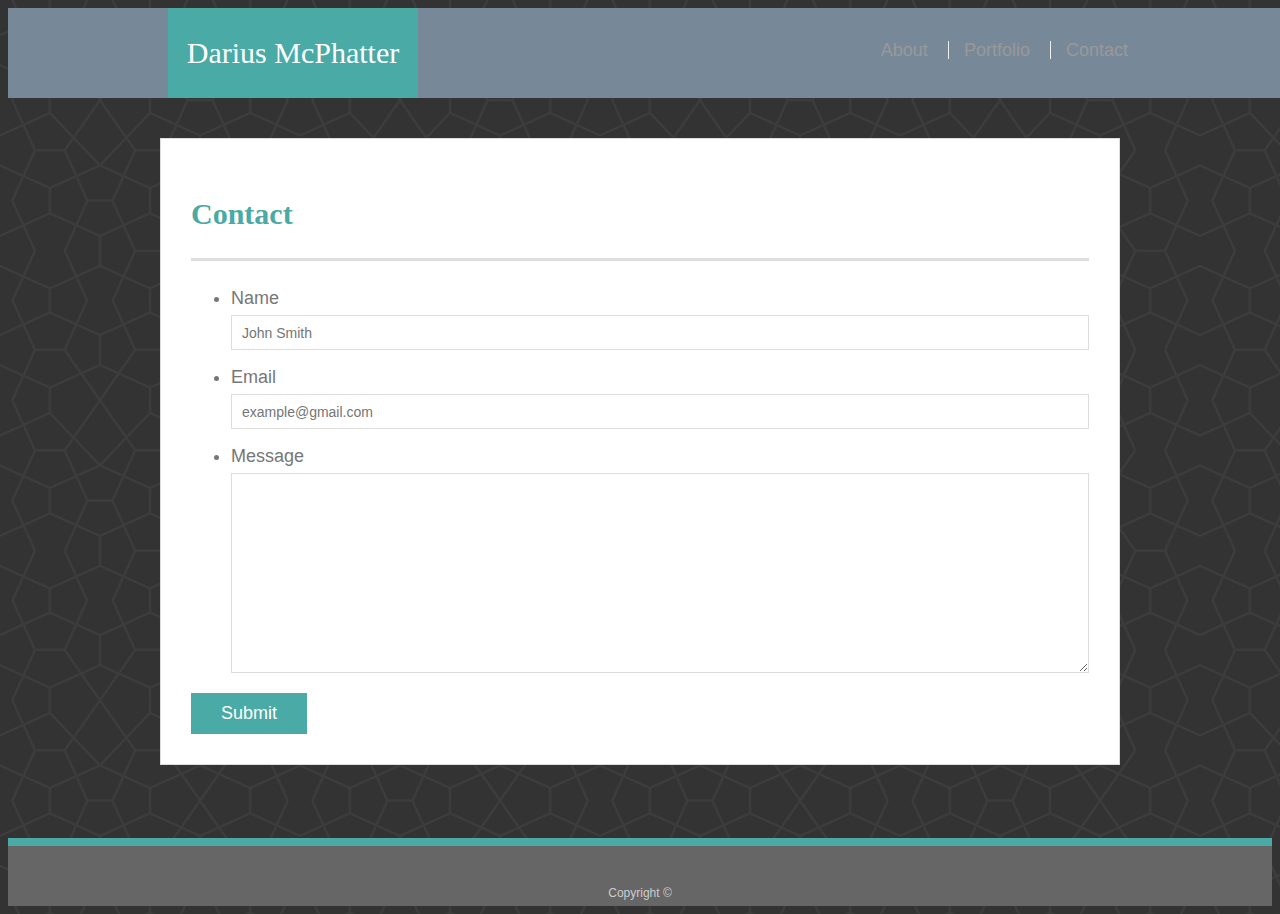
==== contact.html @ b1339e24 "assignment submit" ====
<!doctype html>
<html lang="en-us">

<head>
  <meta charset="UTF-8">
  <title>Contact | Darius McPhatter</title>
  <link rel="stylesheet" type="text/css" href="assets/css/style.css">
</head>

<body>

  <header id="masthead">
    <div class="container">
      <a href="index.html" id="logo">Darius McPhatter</a>
      <nav>
        <a href="index.html">About</a>
        <a href="portfolio.html">Portfolio</a>
        <a href="contact.html">Contact</a>
      </nav>
    </div>
  </header>

  <div id="main-container" class="container">
    <section class="main-section">
      <h1>Contact</h1>

      <form id="contact-form">
        <ul>
          <li>
            <label for="name">Name</label>
            <input type="text" id="name" name="name" placeholder="John Smith" required="required">
          </li>
          <li>
            <label for="email">Email</label>
            <input type="email" id="email" name="email" placeholder="example@gmail.com" required="required">
          </li>
          <li>
            <label for="message">Message</label>
            <textarea id="message" name="message" required="required"></textarea>
          </li>
        </ul>
        <input type="submit">
      </form>

    </section>

  </div>

  <footer>
    <div class="container">
      Copyright &copy; 
    </div>
  </footer>
</body>

</html>
---- assets/css/style.css ----
body {
    font-family: Arial, Helvetica, sans-serif;
    font-size: 18px;
    line-height: 34px;
    color: #777777;
    background: url("../images/congruent_outline/congruent_outline.png");
    /* border:2px #dddddd; */
    /* margin: 45px 400px 100px 300px; */
    /* width: 960px; */
    /* text-align: center; */
    
    
}

* {
    box-sizing: border-box;
}
    /* general */
.container {
    width: 100%;
    max-width: 960px;
    margin: 0 auto;
    clear: both;
}

h1,
h2,
h3,
p {
    margin-bottom: 20px;

}

p:last-child {
    margin-bottom: 0;
}

h1,
h2,
h3 {
    font-family: Georgia, 'Times New Roman', Times, serif;
    font-weight: 700;
    color: #4aaaa5;
}

h1 {
    padding-bottom: 20px;
    font-size: 30px;
    line-height: 49px;
    border-bottom: 3px solid#dddddd;
}

h2,
h3 {
    font-size: 22px;
}
    /* header */

#masthead{
    position: fixed;
    z-index: 99;
    width: 100%;    
    margin: 0 0 30px;
    overflow: auto;
    color: #ffffff;
    background: lightslategrey;
    border-bottom: #cccccc;
}

#logo {
    float: left;
    width: 250px;
    height: 90px;
    font-family: Georgia, 'Times New Roman', Times, serif;
    font-size: 30px;
    line-height: 90px;
    color: #ffffff;
    text-align: center;
    text-decoration: none;
    background: #4aaaa5;
}

nav {
    float: right;
    margin-top: 25px;
}

nav a {
    display: inline-block;
    padding-left: 15px;
    margin-left: 15px;
    line-height: 18px;
    color: #999999;
    text-decoration: none;
    border-left: 1px solid #efefef;
}

nav a:first-child {
    border-left: 0 none;
}

/* footer */

footer {
    padding: 30px;
    clear: both;
    font-size: 12px;
    color: #ffffff;
    color: #cccccc;
    text-align: center;
    background: #666666;
    border-top: 8px solid #4aaaa5;
    height: 50px;
}

h3, h2 {
    padding-bottom: 20px;
    margin-bottom: 15px;
    line-height: 22px;
    border-bottom: 2px solid #eeee;
}
    /* main */
#main-container {
    padding-top: 130px;
    min-height: calc(100vh - 70px);
}

.main-section {
    float: left;
    width: 100%;
    max-width: 960px;
    padding: 30px;
    margin: 0 0 40px;
    background: #ffffff;
    border: 1px solid #dddddd;
}

    /* portfolio page */

.work {
    position: relative;
    float: left;
    width: 274px;
    margin: 20px 0 25px;
    overflow: auto;
}

.work:nth-last-child(even) {
    margin-right: 40px;
}

.work img {
    width: 100%;
    border: 0 none;
    opacity: 0.8;
}

.work h3 {
    position: absolute;
    bottom: 20px;
    width: 100%;
    padding: 15px;
    margin-bottom: 0;
    font-weight: 300;
    line-height: 30px;
    color: #ffffff;
    text-align: center;
    background: #4aaaa5;
    border-bottom: 0;
}

.auth-image {
    float: left;
    width: 200px;
    height: auto;
    margin-top: 10px;
    margin-right: 25px;
    transform: rotate(90deg);
}

    /* contact page */

#contact-form ul {
    margin-bottom: 20px;
}
#contact-form li {
    margin-bottom: 10px;
  }
  
  label,
  input[type=text],
  input[type=email],
  textarea {
    display: block;
    width: 100%;
  }
  
  input[type=text],
  input[type=email],
  textarea {
    height: 35px;
    padding: 0 10px;
    font-size: 14px;
    border: 1px solid #dddddd;
  }
  
  textarea {
    height: 200px;
  }
  
  input[type=submit] {
    padding: 10px 30px;
    font-size: 18px;
    color: #ffffff;
    cursor: pointer;
    background: #4aaaa5;
    border: 0 none;
  }

/* header {
    background:#4aaaa5;
    border-color: #cccccc;
    border-style: solid;
    padding: 10px;
    margin: 15px 600px 0px 200px;
    height: 60px;
    text-align: center;
}

h1 {
    float: left;
    font-family: Georgia, 'Times New Roman', Times, serif;
    font-size: 20px;
    margin: 10px 600px 0px 200px;
}

.list {
    color: #777777;
    background-color: #ffffff;
    float: right;
    float: inline;
}

li {
    float: left;
    margin-right: 20px;
    list-style: none;
}

ul {
    float: right;
    margin-right: 20px;

}

h2 {
    color: aqua;
    font-family: Georgia, 'Times New Roman', Times, serif;
    font-size: 20px;
    text-align: left;
}

div {
    align-content: center;
    margin: 50px 230px 100px 230px;
    background-image: url(/Basic-Portfolio/assets/images/congruent_outline/congruent_outline.png);
}

p {
    border: #178f31;
    border: 40px 20px 20px 20px;
    border-width: 10px;
    padding: 20px;
    margin: 30px;

} */
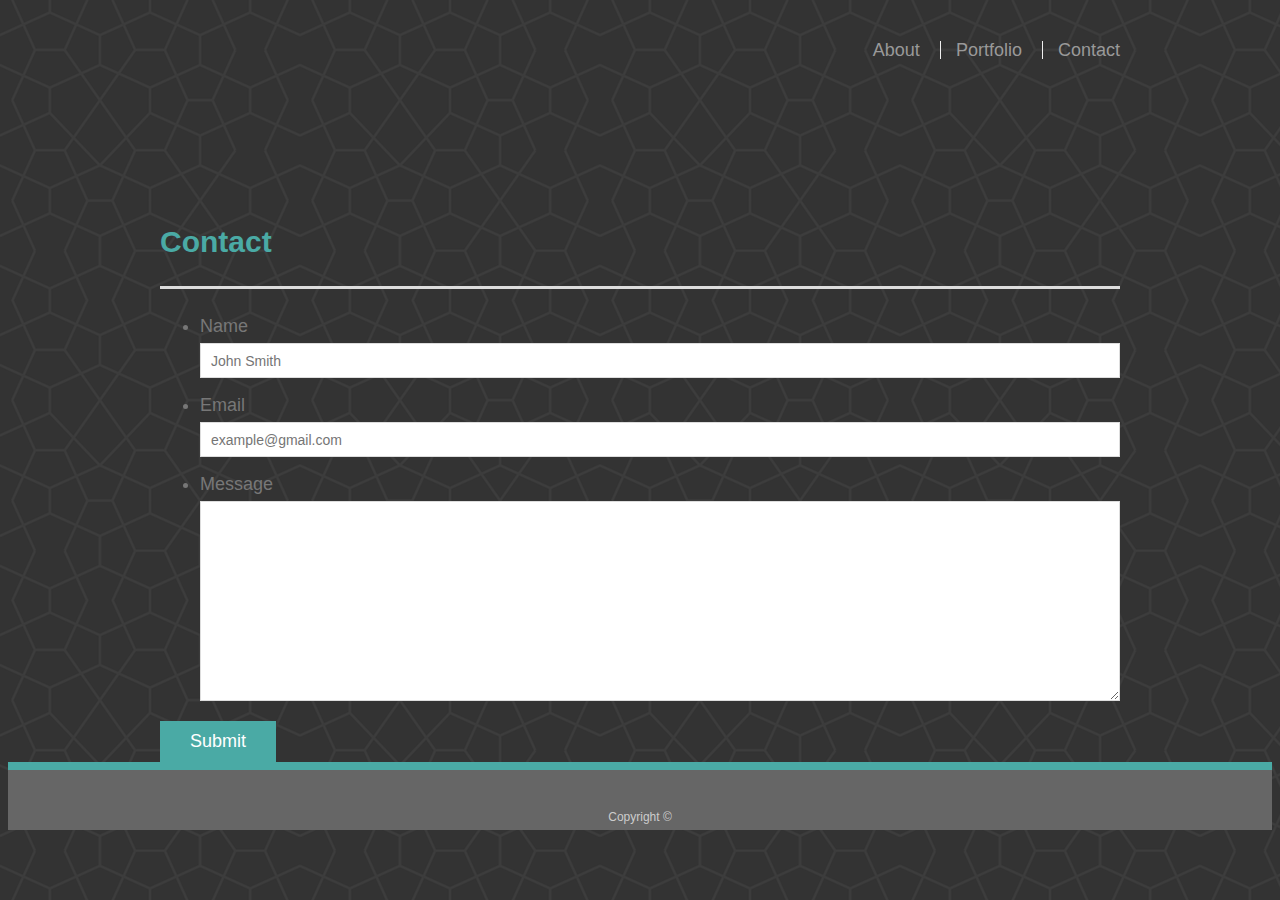
==== commit 2c5be3c9: "added a logo for brand and removed old default logos" ====
--- a/contact.html
+++ b/contact.html
@@ -11,7 +11,7 @@
 
   <header id="masthead">
     <div class="container">
-      <a href="index.html" id="logo">Darius McPhatter</a>
+      <!-- <a href="index.html" id="logo">Darius McPhatter</a> -->
       <nav>
         <a href="index.html">About</a>
         <a href="portfolio.html">Portfolio</a>
--- a/assets/css/style.css
+++ b/assets/css/style.css
@@ -1,277 +1,349 @@
 body {
-    font-family: Arial, Helvetica, sans-serif;
-    font-size: 18px;
-    line-height: 34px;
-    color: #777777;
-    background: url("../images/congruent_outline/congruent_outline.png");
-    /* border:2px #dddddd; */
-    /* margin: 45px 400px 100px 300px; */
-    /* width: 960px; */
-    /* text-align: center; */
-    
-    
+  font-family: Arial, Helvetica, sans-serif;
+  font-size: 18px;
+  line-height: 34px;
+  color: #777777;
+  background: url("../images/congruent_outline/congruent_outline.png");
+  /* border:2px #dddddd; */
+  /* margin: 45px 400px 100px 300px; */
+  /* width: 960px; */
+  /* text-align: center; */
 }
 
 * {
-    box-sizing: border-box;
-}
-    /* general */
+  box-sizing: border-box;
+}
+
+/* general */
 .container {
-    width: 100%;
-    max-width: 960px;
-    margin: 0 auto;
-    clear: both;
-}
-
-h1,
-h2,
-h3,
-p {
-    margin-bottom: 20px;
-
+  width: 100%;
+  max-width: 960px;
+  margin: 0 auto;
+  clear: both;
+}
+
+#logos{
+width: 250px;
+height: 250px;
+}
+
+#zero-box{
+padding-top: 15%;
+margin-left: 30%;
+margin-right: 25%;
+}
+
+#second-box{
+  margin-top: 5%;
+}
+
+#second-box, #third-box, #fourth-box {
+  height: 350px;
+  width: 100%;
+  background: beige;
+  border-top: lightgrey dashed 8px;
+  border-bottom: lightgrey dashed 8px;
+  margin-bottom: 4%;
+  text-align: center;
+}
+#css{
+  width: 175px;
+  height: 175px;
+  margin-left: 2%;
+  margin-right: 5%;
+}
+
+#jquery{
+  width: 260px;
+  height: 175px;
+  margin-left: 5%;
+  margin-right: 5%;
+}
+#html, #js{
+  width: 150px;
+  height: 150px;
+  margin-left: 5%;
+  margin-right: 5%;
 }
 
 p:last-child {
-    margin-bottom: 0;
+  margin-bottom: 0;
 }
 
 h1,
 h2,
 h3 {
-    font-family: Georgia, 'Times New Roman', Times, serif;
-    font-weight: 700;
-    color: #4aaaa5;
+  font-family: Arial, Helvetica, sans-serif;
+  font-weight: 700;
+  color: #4aaaa5;
 }
 
 h1 {
-    padding-bottom: 20px;
-    font-size: 30px;
-    line-height: 49px;
-    border-bottom: 3px solid#dddddd;
+  padding-bottom: 20px;
+  font-size: 30px;
+  line-height: 49px;
+  border-bottom: 3px solid#dddddd;
 }
 
 h2,
 h3 {
-    font-size: 22px;
-}
-    /* header */
-
-#masthead{
-    position: fixed;
-    z-index: 99;
-    width: 100%;    
-    margin: 0 0 30px;
-    overflow: auto;
-    color: #ffffff;
-    background: lightslategrey;
-    border-bottom: #cccccc;
-}
+  font-size: 22px;
+}
+
+/* header */
+
+/* #masthead {
+  position: fixed;
+  z-index: 99;
+  width: 100%;
+  margin: 0 0 30px;
+  overflow: auto;
+  color: #ffffff;
+  background: lightslategrey;
+  opacity: .35;
+  border-bottom: #cccccc;
+} */
 
 #logo {
-    float: left;
-    width: 250px;
-    height: 90px;
-    font-family: Georgia, 'Times New Roman', Times, serif;
-    font-size: 30px;
-    line-height: 90px;
-    color: #ffffff;
+  float: left;
+  width: 250px;
+  height: 90px;
+  font-family: Arial, Helvetica, sans-serif;
+  font-size: 30px;
+  line-height: 90px;
+  color: #ffffff;
+  text-align: center;
+  text-decoration: none;
+  background: #4aaaa5;
+}
+
+nav {
+  float: right;
+  margin-top: 25px;
+}
+
+nav a {
+  display: inline-block;
+  padding-left: 15px;
+  margin-left: 15px;
+  line-height: 18px;
+  color: #999999;
+  text-decoration: none;
+  border-left: 1px solid #efefef;
+}
+
+nav a:first-child {
+  border-left: 0 none;
+}
+
+/* footer */
+
+footer {
+  padding: 30px;
+  clear: both;
+  font-size: 12px;
+  color: #ffffff;
+  color: #cccccc;
+  text-align: center;
+  background: #666666;
+  border-top: 8px solid #4aaaa5;
+  height: 50px;
+  /* width: 100%; */
+}
+
+/* main */
+#main-container {
+  padding-top: 130px;
+
+}
+
+/* portfolio page */
+
+.work {
+  position: relative;
+  float: left;
+  width: 274px;
+  margin: 20px 2% 20px 2%;
+  /* overflow: auto; */
+}
+
+.work img {
+  width: 100%;
+  border: 0;
+  opacity: 0.8;
+}
+
+.work h3 {
+  position: absolute;
+  bottom: 10px;
+  width: 100%;
+  padding: 5px;
+  margin-bottom: 0;
+  font-weight: 300;
+  line-height: 30px;
+  color: #ffffff;
+  text-align: center;
+  background: #4aaaa5;
+  
+}
+
+.auth-image {
+  float: left;
+  width: 200px;
+  height: auto;
+  margin-top: 10px;
+  margin-right: 25px;
+  transform: rotate(90deg);
+}
+
+/* contact page */
+
+#contact-form ul {
+  margin-bottom: 20px;
+}
+
+#contact-form li {
+  margin-bottom: 10px;
+}
+
+label,
+input[type=text],
+input[type=email],
+textarea {
+  display: block;
+  width: 100%;
+}
+
+input[type=text],
+input[type=email],
+textarea {
+  height: 35px;
+  padding: 0 10px;
+  font-size: 14px;
+  border: 1px solid #dddddd;
+}
+
+textarea {
+  height: 200px;
+}
+
+input[type=submit] {
+  padding: 10px 30px;
+  font-size: 18px;
+  color: #ffffff;
+  cursor: pointer;
+  background: #4aaaa5;
+  border: 0 none;
+}
+
+/* // Medium devices (tablets, less than 980px) */
+@media (max-width: 980px) {
+
+  #formC {
+    width: 60%;
+  }
+
+  .main-section {
+    position: relative;
+    width: 95%;
+    padding-right: 5%;
+    /* margin: 60px 0px 20px 0px; */
+  }
+
+  #masthead {
+    width: 93%;
+    padding-right: 5%;
+  }
+
+
+  .work {
+
+    margin: auto;
+    width: 75%;
+    position: relative;
+  }
+
+  /* #aboutMeH #porfolioH {
+      text-align: left;
+    }
+  
+    #contactH {
+      text-align: center;
+    } */
+
+}
+
+/* // Small devices (landscape phones, less than 768px) */
+@media (max-width: 768px) {
+
+  #formC {
+    width: 95%;
+  }
+
+  .main-section {
+    position: relative;
+    /* margin: 60px 0px 20px 0px; */
+  }
+
+  #masthead {
+    width: 93%;
+    padding-right: 3%;
+  }
+
+  /* BELOW IS SOME CODE THAT WAS PLAYED AROUND WITH TO TEST RESPONSIVENESS
+  UNTIL DESIRED LAYOUT AND VIEW WAS ACHIEVED */
+  .work {
+
+    margin: auto;
+    width: 75%;
+    position: relative;
+  }
+
+  #aboutMeH #porfolioH {
+    text-align: left;
+  }
+
+  #contactH {
     text-align: center;
-    text-decoration: none;
-    background: #4aaaa5;
-}
-
-nav {
-    float: right;
-    margin-top: 25px;
-}
-
-nav a {
-    display: inline-block;
-    padding-left: 15px;
-    margin-left: 15px;
-    line-height: 18px;
-    color: #999999;
-    text-decoration: none;
-    border-left: 1px solid #efefef;
-}
-
-nav a:first-child {
-    border-left: 0 none;
-}
-
-/* footer */
-
-footer {
-    padding: 30px;
+  }
+}
+
+/* // Extra small devices (portrait phones, less than 640px) */
+@media (max-width: 640px) {
+
+  #formC {
+    width: 97%;
+  }
+
+  nav {
+    float: none;
     clear: both;
-    font-size: 12px;
-    color: #ffffff;
-    color: #cccccc;
+    padding: 20px;
     text-align: center;
-    background: #666666;
-    border-top: 8px solid #4aaaa5;
-    height: 50px;
-}
-
-h3, h2 {
-    padding-bottom: 20px;
-    margin-bottom: 15px;
-    line-height: 22px;
-    border-bottom: 2px solid #eeee;
-}
-    /* main */
-#main-container {
-    padding-top: 130px;
-    min-height: calc(100vh - 70px);
-}
-
-.main-section {
-    float: left;
-    width: 100%;
-    max-width: 960px;
-    padding: 30px;
-    margin: 0 0 40px;
-    background: #ffffff;
-    border: 1px solid #dddddd;
-}
-
-    /* portfolio page */
-
-.work {
-    position: relative;
-    float: left;
-    width: 274px;
-    margin: 20px 0 25px;
-    overflow: auto;
-}
-
-.work:nth-last-child(even) {
-    margin-right: 40px;
-}
-
-.work img {
-    width: 100%;
-    border: 0 none;
-    opacity: 0.8;
-}
-
-.work h3 {
-    position: absolute;
-    bottom: 20px;
-    width: 100%;
-    padding: 15px;
-    margin-bottom: 0;
-    font-weight: 300;
-    line-height: 30px;
-    color: #ffffff;
+
+  }
+
+  .main-section {
+    position: relative;
+    margin: 60px 0px 20px 0px;
+  }
+
+  section h1 {
     text-align: center;
-    background: #4aaaa5;
-    border-bottom: 0;
-}
-
-.auth-image {
-    float: left;
-    width: 200px;
-    height: auto;
-    margin-top: 10px;
-    margin-right: 25px;
-    transform: rotate(90deg);
-}
-
-    /* contact page */
-
-#contact-form ul {
-    margin-bottom: 20px;
-}
-#contact-form li {
-    margin-bottom: 10px;
-  }
-  
-  label,
-  input[type=text],
-  input[type=email],
-  textarea {
-    display: block;
-    width: 100%;
-  }
-  
-  input[type=text],
-  input[type=email],
-  textarea {
-    height: 35px;
-    padding: 0 10px;
-    font-size: 14px;
-    border: 1px solid #dddddd;
-  }
-  
-  textarea {
-    height: 200px;
-  }
-  
-  input[type=submit] {
-    padding: 10px 30px;
-    font-size: 18px;
-    color: #ffffff;
-    cursor: pointer;
-    background: #4aaaa5;
-    border: 0 none;
-  }
-
-/* header {
-    background:#4aaaa5;
-    border-color: #cccccc;
-    border-style: solid;
-    padding: 10px;
-    margin: 15px 600px 0px 200px;
-    height: 60px;
-    text-align: center;
-}
-
-h1 {
-    float: left;
-    font-family: Georgia, 'Times New Roman', Times, serif;
-    font-size: 20px;
-    margin: 10px 600px 0px 200px;
-}
-
-.list {
-    color: #777777;
-    background-color: #ffffff;
-    float: right;
-    float: inline;
-}
-
-li {
-    float: left;
-    margin-right: 20px;
-    list-style: none;
-}
-
-ul {
-    float: right;
-    margin-right: 20px;
-
-}
-
-h2 {
-    color: aqua;
-    font-family: Georgia, 'Times New Roman', Times, serif;
-    font-size: 20px;
-    text-align: left;
-}
-
-div {
-    align-content: center;
-    margin: 50px 230px 100px 230px;
-    background-image: url(/Basic-Portfolio/assets/images/congruent_outline/congruent_outline.png);
-}
-
-p {
-    border: #178f31;
-    border: 40px 20px 20px 20px;
-    border-width: 10px;
-    padding: 20px;
-    margin: 30px;
-
-} */
-
+  }
+
+  #masthead {
+    width: 93%;
+  }
+
+  #logo {
+    width: 110%;
+  }
+
+  .work {
+    margin: auto;
+    width: 75%;
+    position: relative;
+  }
+
+}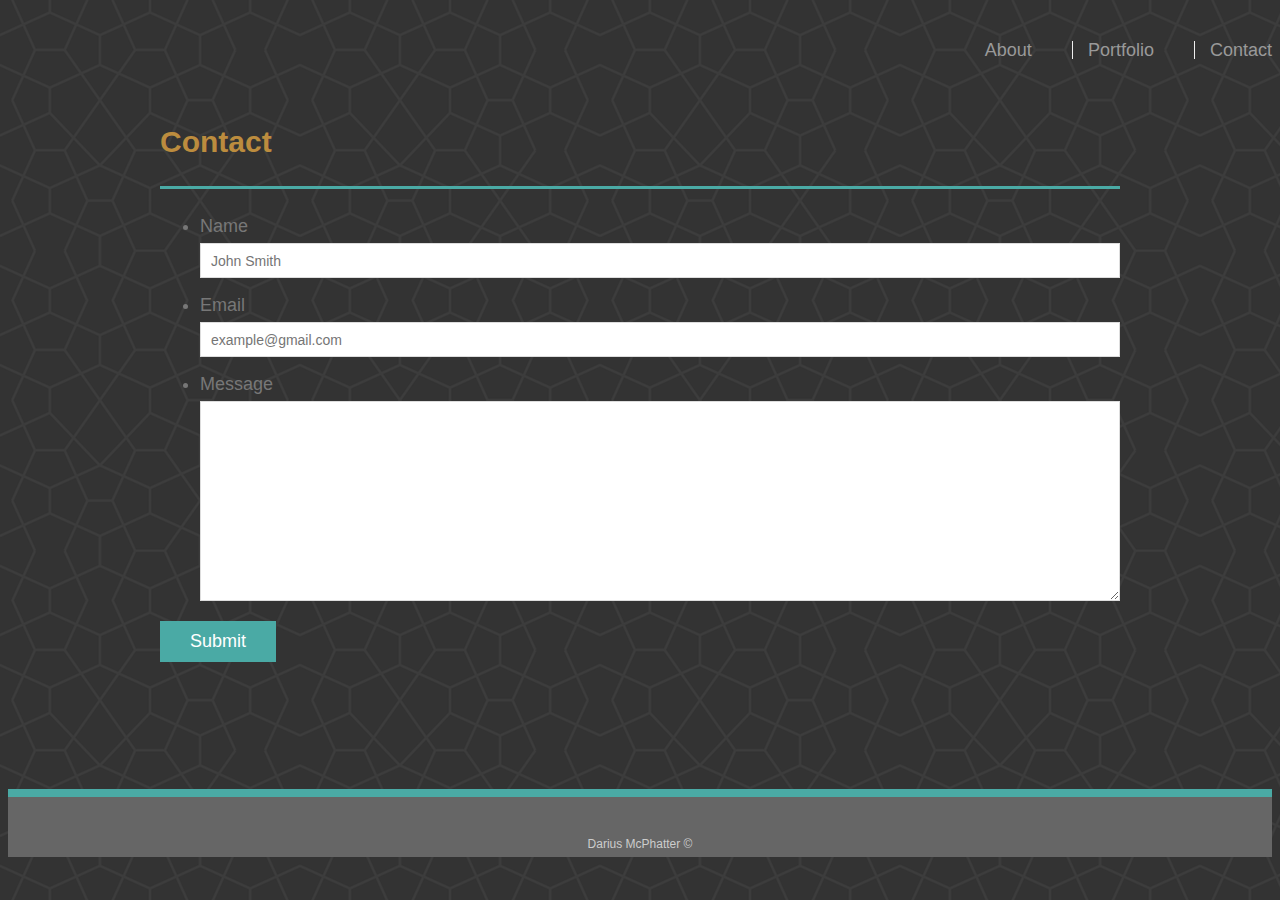
==== commit bb95c00a: "links for github, linkedin, and copy of resume were added. also adjusted spacing issues with footer " ====
--- a/contact.html
+++ b/contact.html
@@ -10,7 +10,7 @@
 <body>
 
   <header id="masthead">
-    <div class="container">
+    <div class="container-nav">
       <!-- <a href="index.html" id="logo">Darius McPhatter</a> -->
       <nav>
         <a href="index.html">About</a>
@@ -48,7 +48,7 @@
 
   <footer>
     <div class="container">
-      Copyright &copy; 
+      Darius McPhatter &copy; 
     </div>
   </footer>
 </body>
--- a/assets/css/style.css
+++ b/assets/css/style.css
@@ -4,6 +4,8 @@
   line-height: 34px;
   color: #777777;
   background: url("../images/congruent_outline/congruent_outline.png");
+  /* background: url(../images/nature1.jpg); */
+  /* background-repeat: no-repeat; */
   /* border:2px #dddddd; */
   /* margin: 45px 400px 100px 300px; */
   /* width: 960px; */
@@ -22,73 +24,186 @@
   clear: both;
 }
 
-#logos{
-width: 250px;
-height: 250px;
-}
-
-#zero-box{
-padding-top: 15%;
-margin-left: 30%;
-margin-right: 25%;
-}
-
-#second-box{
+.container-nav {
+  width: 100%;
+  max-width: 1400px;
+  margin: 0 auto;
+  clear: both;
+}
+
+#logos {
+  width: 250px;
+  height: 250px;
+  align-content: center;
+}
+
+/* #zero-box-pic */
+/* .box {
+  background: url(../images/nature1.jpg);
+  background: url(../images/IMG_2185.jpg);
+  background: url(../images/nature2.jpg);
+  background-size: cover;
+  background-size: contain;
+  background-repeat: no-repeat;
+  object-fit: cover;
+}
+
+#zero-box {
+  padding-top: 8%;
+  margin-left: 45%;
+  margin-right: 50%;
+
+} */
+
+#crystal-box {
+  width: 80%;
+  margin-left: 10%;
+  margin-right: 10%;
+  border: #4aaaa5 8px solid;
+  /* background: white; */
+}
+
+#crystals {
+  width: 300px;
+  height: 300px;
+  object-fit: cover;
+  border: 8px red solid;
+}
+
+#crystals-text {
+  width: 300px;
+  height: 150px;
+  border: 8px orange solid;
+  float: right;
+  margin-right: 25px;
+}
+
+#psychic-box {
+  width: 80%;
+  margin-left: 10%;
+  margin-right: 10%;
+  border: 8px solid blue;
+  /* background: white; */
+}
+
+#psychic {
+  width: 200px;
+  height: 200px;
+  border: 8px green solid;
+  object-fit: cover;
+}
+
+#psychic-text {
+  width: 150px;
+  height: 150px;
+  border: 8px purple solid;
+  float: left;
+}
+
+
+#page-break {
   margin-top: 5%;
-}
-
-#second-box, #third-box, #fourth-box {
-  height: 350px;
-  width: 100%;
-  background: beige;
+  background: url(assets/images/congruent_outline/congruent_outline.png);
+}
+
+#second-box {
+  margin-top: 5%;
+  margin-bottom: 4%;
+  margin: 0 auto;
+  /* background: #545454; */
+  background: white;
+  width: 100%;
+  height: 300px;
+  max-width: 960px;
+  clear: both;
+  border: #333333 dashed 4px;
+  border-radius: 25%;
+  text-align: center;
+}
+
+#third-box {
+  margin-bottom: 4%;
+  margin: 5% auto;
+  /* background: #545454; */
+  background: white;
+  width: 100%;
+  height: 300px;
+  max-width: 960px;
+  clear: both;
+  border: #333333 dashed 4px;
+  border-radius: 25%;
+}
+
+#fourth-box {
+  height: 500px;
+  width: 100%;
+  /* padding: 5% 0 5% 0; */
+  /* background: beige; */
+  background: white;
   border-top: lightgrey dashed 8px;
   border-bottom: lightgrey dashed 8px;
   margin-bottom: 4%;
   text-align: center;
 }
-#css{
-  width: 175px;
-  height: 175px;
+
+#css {
+  width: 150px;
+  height: 120px;
+  margin-left: 2%;
+  margin-right: 2%;
+}
+
+#jquery {
+  width: 185px;
+  height: 135px;
   margin-left: 2%;
   margin-right: 5%;
 }
 
-#jquery{
-  width: 260px;
-  height: 175px;
-  margin-left: 5%;
-  margin-right: 5%;
-}
-#html, #js{
-  width: 150px;
-  height: 150px;
-  margin-left: 5%;
-  margin-right: 5%;
+#html,
+#js {
+  width: 120px;
+  height: 120px;
+  margin-left: 2%;
+  margin-right: 2%;
 }
 
 p:last-child {
   margin-bottom: 0;
 }
 
-h1,
 h2,
 h3 {
   font-family: Arial, Helvetica, sans-serif;
-  font-weight: 700;
-  color: #4aaaa5;
+  font-size: 22px;
+  color: #bc8c3e;
 }
 
 h1 {
   padding-bottom: 20px;
+  font-family: Arial, Helvetica, sans-serif;
   font-size: 30px;
   line-height: 49px;
-  border-bottom: 3px solid#dddddd;
-}
-
-h2,
-h3 {
-  font-size: 22px;
-}
+  color: #bc8c3e;
+  /* border-bottom: 3px solid#dddddd; */
+  border-bottom: 3px solid#4aaaa5;
+}
+
+#under-pic{
+  padding-top: 10px;
+
+}
+#parah1{
+  text-align: center;
+  font-family: Arial, Helvetica, sans-serif;
+  /* float: left; */
+  /* width: 60px; */
+}
+
+#website-links{
+  margin-top: 45px;
+}
+
 
 /* header */
 
@@ -104,19 +219,6 @@
   border-bottom: #cccccc;
 } */
 
-#logo {
-  float: left;
-  width: 250px;
-  height: 90px;
-  font-family: Arial, Helvetica, sans-serif;
-  font-size: 30px;
-  line-height: 90px;
-  color: #ffffff;
-  text-align: center;
-  text-decoration: none;
-  background: #4aaaa5;
-}
-
 nav {
   float: right;
   margin-top: 25px;
@@ -125,7 +227,7 @@
 nav a {
   display: inline-block;
   padding-left: 15px;
-  margin-left: 15px;
+  margin-left: 35px;
   line-height: 18px;
   color: #999999;
   text-decoration: none;
@@ -153,10 +255,14 @@
 
 /* main */
 #main-container {
-  padding-top: 130px;
-
-}
-
+  /* padding-top: 40%; */
+  padding-top: 30px;
+  padding-bottom: 10%;
+}
+
+#main-container-about{
+  padding-top: 40%;
+}
 /* portfolio page */
 
 .work {
@@ -184,7 +290,7 @@
   color: #ffffff;
   text-align: center;
   background: #4aaaa5;
-  
+
 }
 
 .auth-image {
@@ -193,7 +299,13 @@
   height: auto;
   margin-top: 10px;
   margin-right: 25px;
+  padding-bottom: 10px;
   transform: rotate(90deg);
+}
+
+#not-ify{
+  /* height: 200px; */
+  object-fit: cover;
 }
 
 /* contact page */
@@ -256,10 +368,9 @@
   }
 
 
-  .work {
-
+  #zero-box {
     margin: auto;
-    width: 75%;
+    width: 60%;
     position: relative;
   }
 
@@ -290,60 +401,9 @@
     padding-right: 3%;
   }
 
-  /* BELOW IS SOME CODE THAT WAS PLAYED AROUND WITH TO TEST RESPONSIVENESS
-  UNTIL DESIRED LAYOUT AND VIEW WAS ACHIEVED */
-  .work {
-
-    margin: auto;
-    width: 75%;
-    position: relative;
-  }
-
-  #aboutMeH #porfolioH {
-    text-align: left;
-  }
-
-  #contactH {
-    text-align: center;
-  }
-}
-
-/* // Extra small devices (portrait phones, less than 640px) */
-@media (max-width: 640px) {
-
-  #formC {
-    width: 97%;
-  }
-
-  nav {
-    float: none;
-    clear: both;
-    padding: 20px;
-    text-align: center;
-
-  }
-
-  .main-section {
-    position: relative;
-    margin: 60px 0px 20px 0px;
-  }
-
-  section h1 {
-    text-align: center;
-  }
-
-  #masthead {
-    width: 93%;
-  }
-
-  #logo {
-    width: 110%;
-  }
-
-  .work {
-    margin: auto;
-    width: 75%;
-    position: relative;
-  }
-
+  /* Turn off parallax scrolling for all tablets and phones. Increase/decrease the pixels if needed */
+@media only screen and (max-width: 1366px) {
+  .parallax {
+    background-attachment: scroll;
+  }
 }